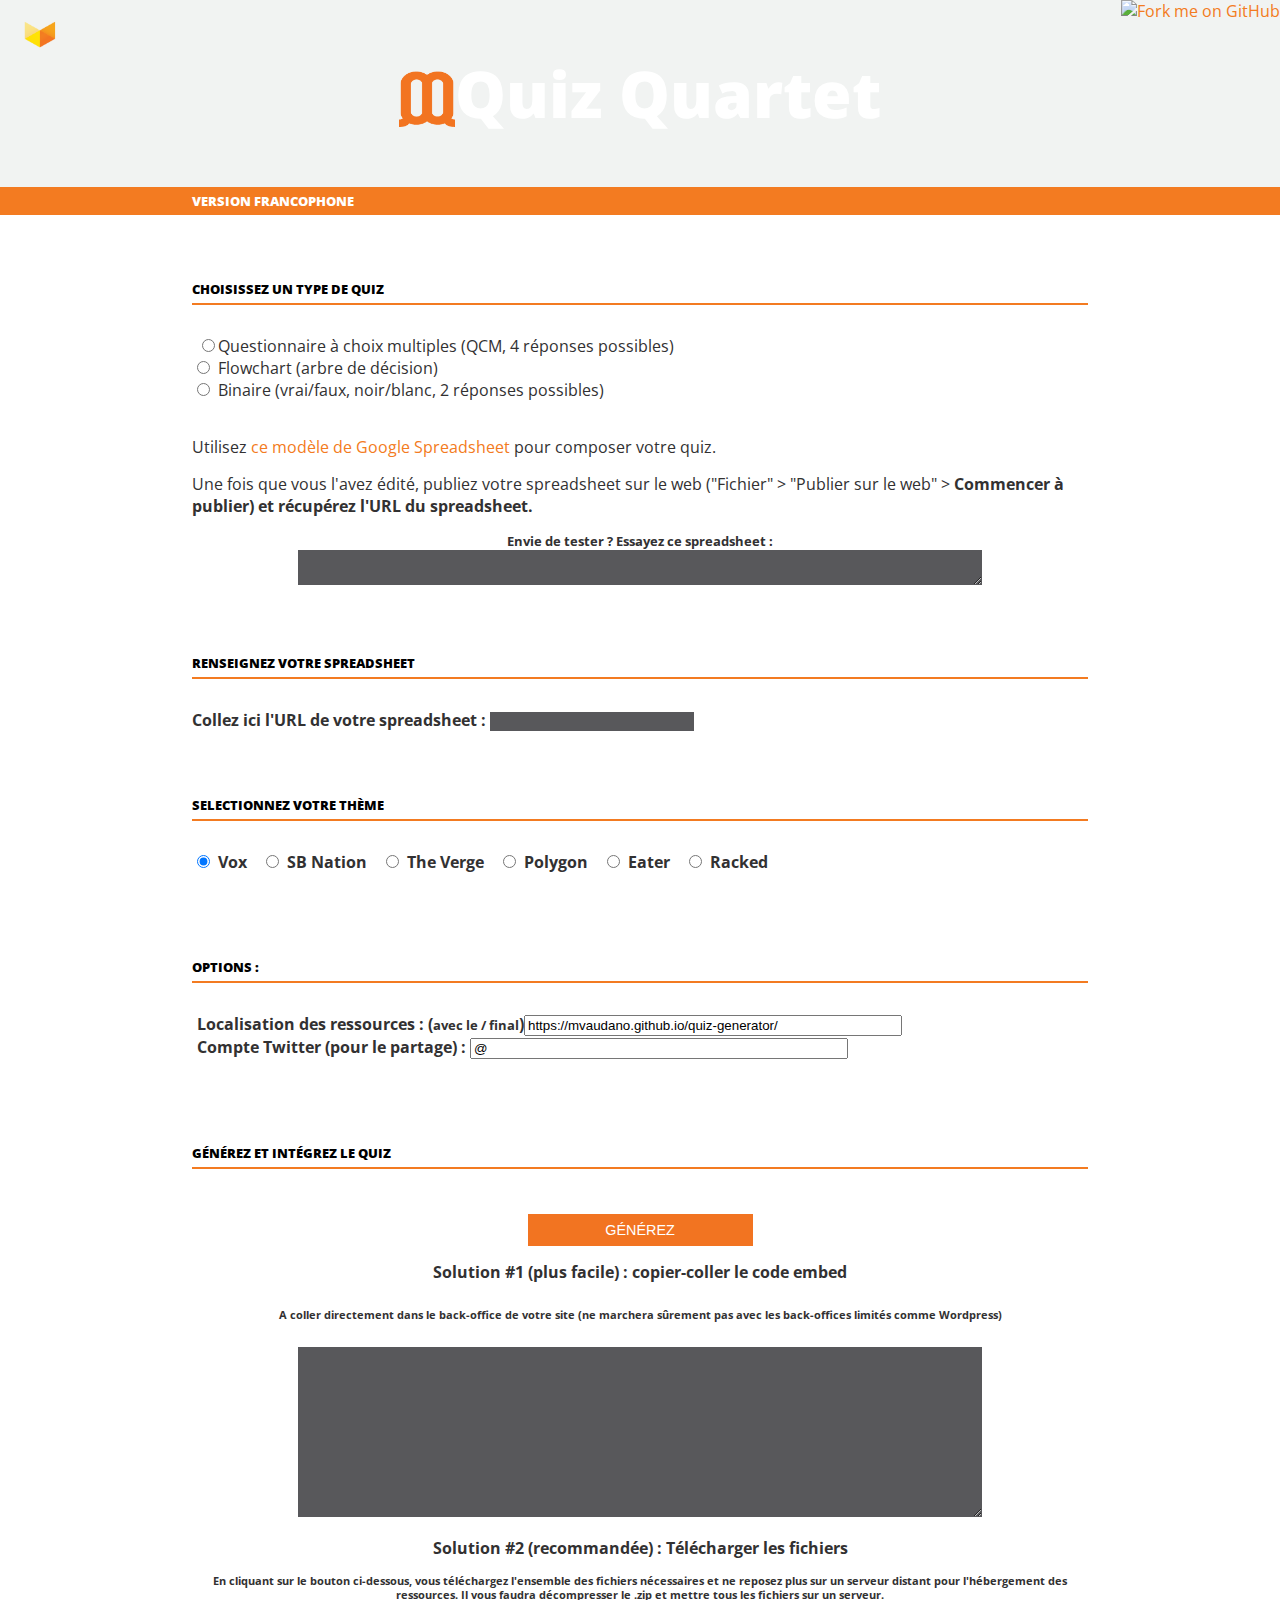
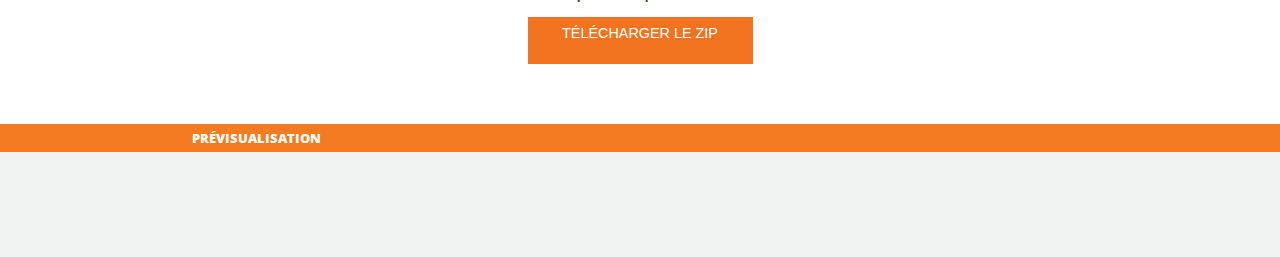
==== index.html @ 49c7d18d "Bugs résolus" ====
<!--  
Based on Vox Media's Quiz Quartet (https://github.com/voxmedia/quiz-generator)

Copyright (c) 2014 Vox Media Inc., KK Rebecca Lai, Nicole Zhu, Adam Baumgartner

BSD license

Redistribution and use in source and binary forms, with or without modification, are permitted provided that the following conditions are met:

Redistributions of source code must retain the above copyright notice, this list of conditions and the following disclaimer.

Redistributions in binary form must reproduce the above copyright notice, this list of conditions and the following disclaimer in the documentation and/or other materials provided with the distribution.

Neither the name of the copyright holder nor the names of its contributors may be used to endorse or promote products derived from this software without specific prior written permission.

THIS SOFTWARE IS PROVIDED BY THE COPYRIGHT HOLDERS AND CONTRIBUTORS "AS IS" AND ANY EXPRESS OR IMPLIED WARRANTIES, INCLUDING, BUT NOT LIMITED TO, THE IMPLIED WARRANTIES OF MERCHANTABILITY AND FITNESS FOR A PARTICULAR PURPOSE ARE DISCLAIMED. IN NO EVENT SHALL THE COPYRIGHT HOLDER OR CONTRIBUTORS BE LIABLE FOR ANY DIRECT, INDIRECT, INCIDENTAL, SPECIAL, EXEMPLARY, OR CONSEQUENTIAL DAMAGES (INCLUDING, BUT NOT LIMITED TO, PROCUREMENT OF SUBSTITUTE GOODS OR SERVICES; LOSS OF USE, DATA, OR PROFITS; OR BUSINESS INTERRUPTION) HOWEVER CAUSED AND ON ANY THEORY OF LIABILITY, WHETHER IN CONTRACT, STRICT LIABILITY, OR TORT (INCLUDING NEGLIGENCE OR OTHERWISE) ARISING IN ANY WAY OUT OF THE USE OF THIS SOFTWARE, EVEN IF ADVISED OF THE POSSIBILITY OF SUCH DAMAGE.
-->


<!-- TODO
Traduction
Sélection sur la page d'accueil du compte twitter pour le partage (variable account) -->

<!doctype html>
<html>
  <head>
    <link href='http://fonts.googleapis.com/css?family=Open+Sans:300italic,400italic,600italic,700italic,800italic,400,300,600,700,800' rel='stylesheet' type='text/css'>
    <meta charset="utf-8">
    
    <!-- Always force latest IE rendering engine or request Chrome Frame -->
    <meta content="IE=edge,chrome=1" http-equiv="X-UA-Compatible">
    <meta name="viewport" content="width=device-width, initial-scale=1">
    
    <!-- Use title if it's in the page YAML frontmatter -->
    <title>Quiz Generator</title>
    
    <link href="stylesheets/quiz-generator.css" rel="stylesheet" type="text/css" />
  </head>
  
  <body id="top" class="index index" style="background-color: #f1f3f2;">
    <a href="https://github.com/voxmedia/quiz-generator"><img style="position: absolute; top: 0; right: 0; border: 0;" src="https://camo.githubusercontent.com/52760788cde945287fbb584134c4cbc2bc36f904/68747470733a2f2f73332e616d617a6f6e6177732e636f6d2f6769746875622f726962626f6e732f666f726b6d655f72696768745f77686974655f6666666666662e706e67" alt="Fork me on GitHub" data-canonical-src="https://s3.amazonaws.com/github/ribbons/forkme_right_white_ffffff.png"></a>
    <div class="vox-logo"><a href="http://www.voxmedia.com/"><img src="images/voxlogo.png" style="width:40px;"></a></div>


<div class="quiz-quartet">
  <h1><img src="images/qq.png">Quiz Quartet</h1>
</div>

<div class="container">
  <h4>Version francophone</h4>

  <h5>Choisissez un type de quiz</h5>
  <form>
    <label><input type="radio" name="quiz-type" value="quiz">Questionnaire à choix multiples (QCM, 4 réponses possibles)</label><br>
    <input type="radio" name="quiz-type" value="flowchart"><label>Flowchart  (arbre de décision)</label><br>
    <input type="radio" name="quiz-type" value="binary"><label>Binaire (vrai/faux, noir/blanc, 2 réponses possibles)</label>
  </form> 
  
   <p>Utilisez <a id="quiz-template" target="_new">ce modèle de Google Spreadsheet</a> pour composer votre quiz.</p>
  <p>Une fois que vous l'avez édité, publiez votre spreadsheet sur le web ("Fichier" > "Publier sur le web" > <b>Commencer à publier) et récupérez l'URL du spreadsheet.</p>
  <center><p style="font-size:0.8em">Envie de tester ? Essayez ce spreadsheet :<br><textarea style="overflow:auto;" rows="1" id="example-spreadsheet"></textarea></p></center>

  <h5> Renseignez votre spreadsheet</h5>
  <p>Collez ici l'URL de votre spreadsheet : <input type="text" id="url"></p>

  <h5> Selectionnez votre thème</h5>
  <form>
    <input type="radio" name="pub" value="vox" checked><label>Vox</label>
    <input type="radio" name="pub" value="sbnation"><label>SB Nation</label>
    <input type="radio" name="pub" value="verge"><label>The Verge</label>
    <input type="radio" name="pub" value="polygon"><label>Polygon</label>
    <input type="radio" name="pub" value="eater"><label>Eater</label>
    <input type="radio" name="pub" value="racked"><label>Racked</label>
  </form>

   <h5>Options :</h5>
     <form>
      <label for="cdn">Localisation des ressources : (<small>avec le / final</small>)<input type="text" id="cdn" value="https://mvaudano.github.io/quiz-generator/" onClick="this.setSelectionRange(0, this.value.length)" style="width: 370px;"></label><br />
     <label for="cdn">Compte Twitter (pour le partage) : <input type="text" id="twitter" value="@" onClick="this.setSelectionRange(0, this.value.length)" style="width: 370px;"></label>

    </form>

  <div class="embed" style="margin-top: 30px; margin-bottom: 60px;">
    <h5>Générez et intégrez le quiz</h5>
    <center><p><button id="build">Générez</button><p>
    <p>Solution #1 (plus facile) : copier-coller le code embed</p>
    <h6>A coller directement dans le back-office de votre site (ne marchera sûrement pas avec les back-offices limités comme Wordpress)</h6>
    <p><textarea type="text" name="embedcode" id="embedcode" style="height: 150px; overflow:auto;"></textarea></p>
    <p>Solution #2 (recommandée) : Télécharger les fichiers</p>
    <h6 style="width: 70%; margin: 0% auto;">En cliquant sur le bouton ci-dessous, vous téléchargez l'ensemble des fichiers nécessaires et ne reposez plus sur un serveur distant pour l'hébergement des ressources. Il vous faudra décompresser le .zip et mettre tous les fichiers sur un serveur.</h6>
    <button id="downloadhtml" disabled="disabled">Télécharger le zip</a></p></center>
  </div>

  <h4>Prévisualisation</h4>

</div>

<div class="quiz-preview">
  <div class="quiz-container"></div>
</div>

<script src="javascripts/jquery.min.js"></script>
<script src="javascripts/tabletop.js"></script>
<script src="javascripts/getdata.js"></script>
<script src="javascripts/jszip.min.js"></script>
<script src="javascripts/FileSaver.min.js"></script>
  </body>
</html>
---- stylesheets/quiz-generator.css ----
/* line 9, /Users/nzhu94/Dev/quiz-generator/source/stylesheets/quiz-generator.css.scss */
body {
  font-family: "Open Sans", Helvetica, sans-serif;
  color: #ffffff;
  color: #323132;
  top: 0;
  left: 0;
  background-image: url(https://farm3.staticflickr.com/2906/14334201187_ec89d42b0a_o.jpg);
  background-repeat: repeat;
  background-attachment: fixed;
  background-position: center bottom;
  background-size: 100%;
  margin: 0px !important;
  margin-right: 0px;
  padding: 0px; }

/* line 26, /Users/nzhu94/Dev/quiz-generator/source/stylesheets/quiz-generator.css.scss */
.vox-logo {
  position: absolute;
  top: 20px;
  left: 20px;
  z-index: 6; }
  /* line 31, /Users/nzhu94/Dev/quiz-generator/source/stylesheets/quiz-generator.css.scss */
  .vox-logo:hover {
    opacity: 0.7; }

/* line 37, /Users/nzhu94/Dev/quiz-generator/source/stylesheets/quiz-generator.css.scss */
.quiz-quartet h1 {
  font-family: "Open Sans", Helvetica, sans-serif;
  font-weight: 800;
  font-size: 4em;
  color: #ffffff;
  text-align: center;
  z-index: 3 !important;
  margin: 0;
  padding: 50px 0px 50px 0px; }
  /* line 46, /Users/nzhu94/Dev/quiz-generator/source/stylesheets/quiz-generator.css.scss */
  .quiz-quartet h1 > img {
    width: 56px;
    margin-bottom: -9px; }

/* line 53, /Users/nzhu94/Dev/quiz-generator/source/stylesheets/quiz-generator.css.scss */
.container {
  position: relative;
  z-index: 10 !important;
  background-color: #ffffff;
  margin: 0px;
  padding: 0px !important; }

/* line 62, /Users/nzhu94/Dev/quiz-generator/source/stylesheets/quiz-generator.css.scss */
h5 {
  font-family: "Open Sans", Helvetica, sans-serif;
  font-weight: 800;
  font-size: 0.8em;
  color: #000000;
  text-align: left;
  text-transform: uppercase;
  display: block;
  width: 70%;
  margin: 0% auto;
  margin-top: 60px;
  margin-bottom: 30px;
  padding: 5px 0% 5px 0%;
  border-bottom: 2px solid #f37b21; }

/* line 79, /Users/nzhu94/Dev/quiz-generator/source/stylesheets/quiz-generator.css.scss */
h4 {
  font-family: "Open Sans", Helvetica, sans-serif;
  font-weight: 800;
  text-transform: uppercase;
  font-size: 0.8em;
  color: #ffffff;
  text-align: left;
  width: 85%;
  display: block;
  background-color: #f37b21;
  padding: 5px 0px 5px 15%;
  border: 0px; }
  /* line 91, /Users/nzhu94/Dev/quiz-generator/source/stylesheets/quiz-generator.css.scss */
  h4:first-child {
    margin: 0px 0px 30px 0px; }
  /* line 94, /Users/nzhu94/Dev/quiz-generator/source/stylesheets/quiz-generator.css.scss */
  h4:last-child {
    margin: 60px 0px 0px 0px; }

/* line 100, /Users/nzhu94/Dev/quiz-generator/source/stylesheets/quiz-generator.css.scss */
p {
  color: #323132;
  display: block;
  width: 70%;
  margin: 0% auto;
  margin-bottom: 15px; }

/* line 109, /Users/nzhu94/Dev/quiz-generator/source/stylesheets/quiz-generator.css.scss */
form {
  color: #323132;
  display: block;
  width: 70%;
  margin: 0% auto;
  margin-bottom: 15px;
  padding-bottom: 20px; }

/* line 119, /Users/nzhu94/Dev/quiz-generator/source/stylesheets/quiz-generator.css.scss */
a {
  text-decoration: none;
  color: #f37b21;
  -o-transition: .1s;
  -ms-transition: .1s;
  -moz-transition: .1s;
  -webkit-transition: .1s;
  transition: .1s; }
  /* line 127, /Users/nzhu94/Dev/quiz-generator/source/stylesheets/quiz-generator.css.scss */
  a:hover {
    color: #404041; }

/* line 133, /Users/nzhu94/Dev/quiz-generator/source/stylesheets/quiz-generator.css.scss */
.template {
  background-color: #F37B21;
  color: #FFFFFF; }

/* line 139, /Users/nzhu94/Dev/quiz-generator/source/stylesheets/quiz-generator.css.scss */
button {
  font-family: Helvetica;
  font-weight: lighter;
  font-size: 0.9em;
  text-decoration: none;
  text-transform: uppercase;
  color: #fff;
  text-align: center;
  width: 225px;
  background-color: #f27421;
  display: inline-block;
  cursor: pointer;
  margin: 0% auto;
  margin-top: 15px;
  padding: 12px 0px;
  padding: 8px 20px;
  border: 0;
  -o-transition: .2s;
  -ms-transition: .2s;
  -moz-transition: .2s;
  -webkit-transition: .2s;
  transition: .2s; }
  /* line 161, /Users/nzhu94/Dev/quiz-generator/source/stylesheets/quiz-generator.css.scss */
  button:hover {
    background-color: #404041; }

/* line 166, /Users/nzhu94/Dev/quiz-generator/source/stylesheets/quiz-generator.css.scss */
label {
  margin: 0 10px 0 5px; }

/* line 171, /Users/nzhu94/Dev/quiz-generator/source/stylesheets/quiz-generator.css.scss */
.quiz-preview {
  background-color: transparent;
  z-index: 6 !important;
  padding: 75px 0px 30px 0px; }

/* line 178, /Users/nzhu94/Dev/quiz-generator/source/stylesheets/quiz-generator.css.scss */
textarea {
  color: #ffffff;
  background-color: #58585b;
  width: 74%;
  padding: 10px;
  border: 0px; }

/* line 187, /Users/nzhu94/Dev/quiz-generator/source/stylesheets/quiz-generator.css.scss */
#url {
  color: #ffffff;
  background-color: #58585b;
  width: 200px;
  padding: 2px;
  border: 0px; }
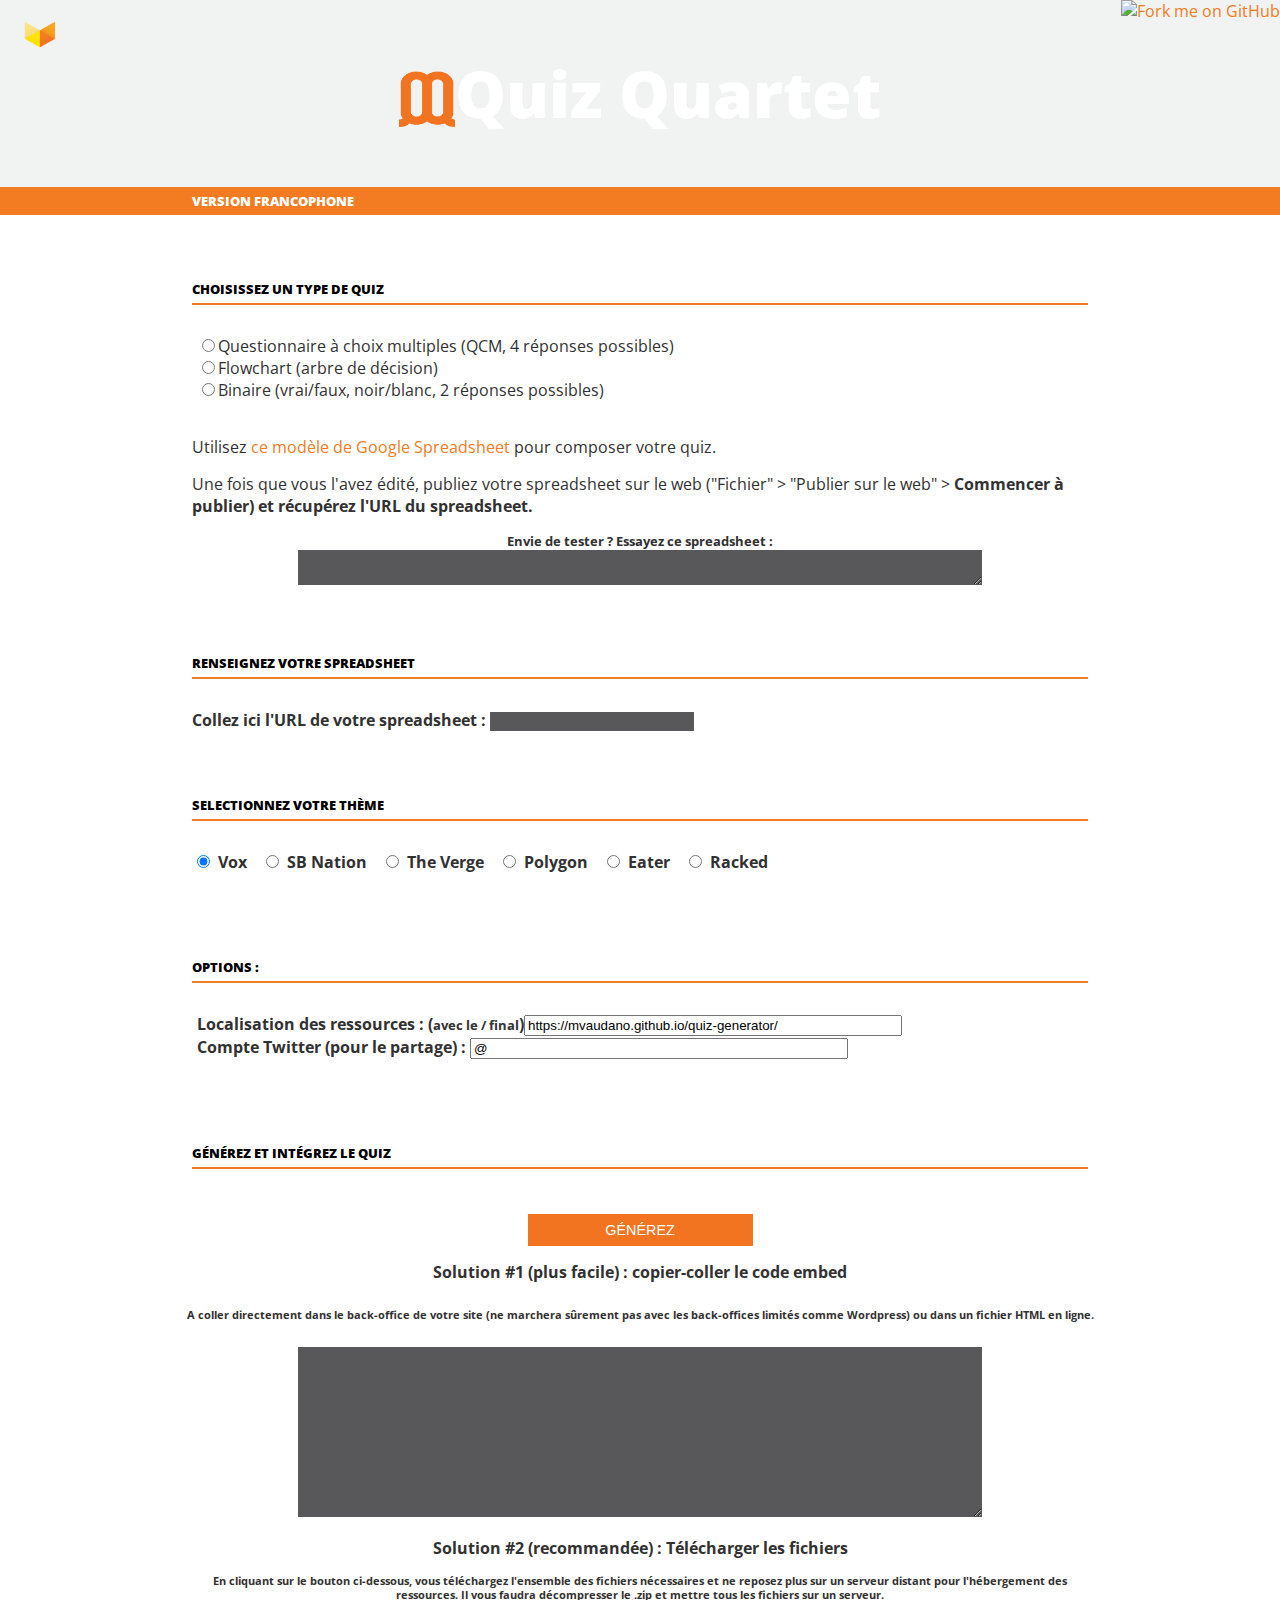
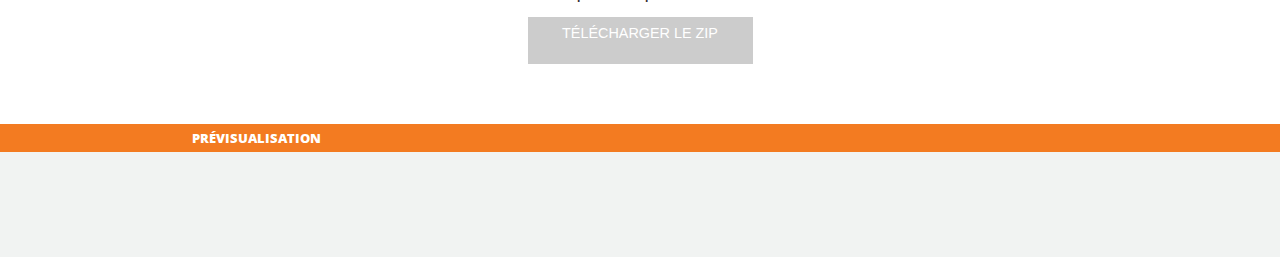
==== commit f70bf08b: "Changements" ====
--- a/index.html
+++ b/index.html
@@ -52,8 +52,8 @@
   <h5>Choisissez un type de quiz</h5>
   <form>
     <label><input type="radio" name="quiz-type" value="quiz">Questionnaire à choix multiples (QCM, 4 réponses possibles)</label><br>
-    <input type="radio" name="quiz-type" value="flowchart"><label>Flowchart  (arbre de décision)</label><br>
-    <input type="radio" name="quiz-type" value="binary"><label>Binaire (vrai/faux, noir/blanc, 2 réponses possibles)</label>
+    <label><input type="radio" name="quiz-type" value="flowchart">Flowchart  (arbre de décision)</label><br>
+    <label><input type="radio" name="quiz-type" value="binary">Binaire (vrai/faux, noir/blanc, 2 réponses possibles)</label>
   </form> 
   
    <p>Utilisez <a id="quiz-template" target="_new">ce modèle de Google Spreadsheet</a> pour composer votre quiz.</p>
@@ -84,7 +84,7 @@
     <h5>Générez et intégrez le quiz</h5>
     <center><p><button id="build">Générez</button><p>
     <p>Solution #1 (plus facile) : copier-coller le code embed</p>
-    <h6>A coller directement dans le back-office de votre site (ne marchera sûrement pas avec les back-offices limités comme Wordpress)</h6>
+    <h6>A coller directement dans le back-office de votre site (ne marchera sûrement pas avec les back-offices limités comme Wordpress) ou dans un fichier HTML en ligne.</h6>
     <p><textarea type="text" name="embedcode" id="embedcode" style="height: 150px; overflow:auto;"></textarea></p>
     <p>Solution #2 (recommandée) : Télécharger les fichiers</p>
     <h6 style="width: 70%; margin: 0% auto;">En cliquant sur le bouton ci-dessous, vous téléchargez l'ensemble des fichiers nécessaires et ne reposez plus sur un serveur distant pour l'hébergement des ressources. Il vous faudra décompresser le .zip et mettre tous les fichiers sur un serveur.</h6>
--- a/stylesheets/quiz-generator.css
+++ b/stylesheets/quiz-generator.css
@@ -142,8 +142,11 @@
   -webkit-transition: .2s;
   transition: .2s; }
   /* line 161, /Users/nzhu94/Dev/quiz-generator/source/stylesheets/quiz-generator.css.scss */
-  button:hover {
+  button:not(:disabled):hover {
     background-color: #404041; }
+  button:disabled {
+    background-color: #ccc;
+}
 
 /* line 166, /Users/nzhu94/Dev/quiz-generator/source/stylesheets/quiz-generator.css.scss */
 label {
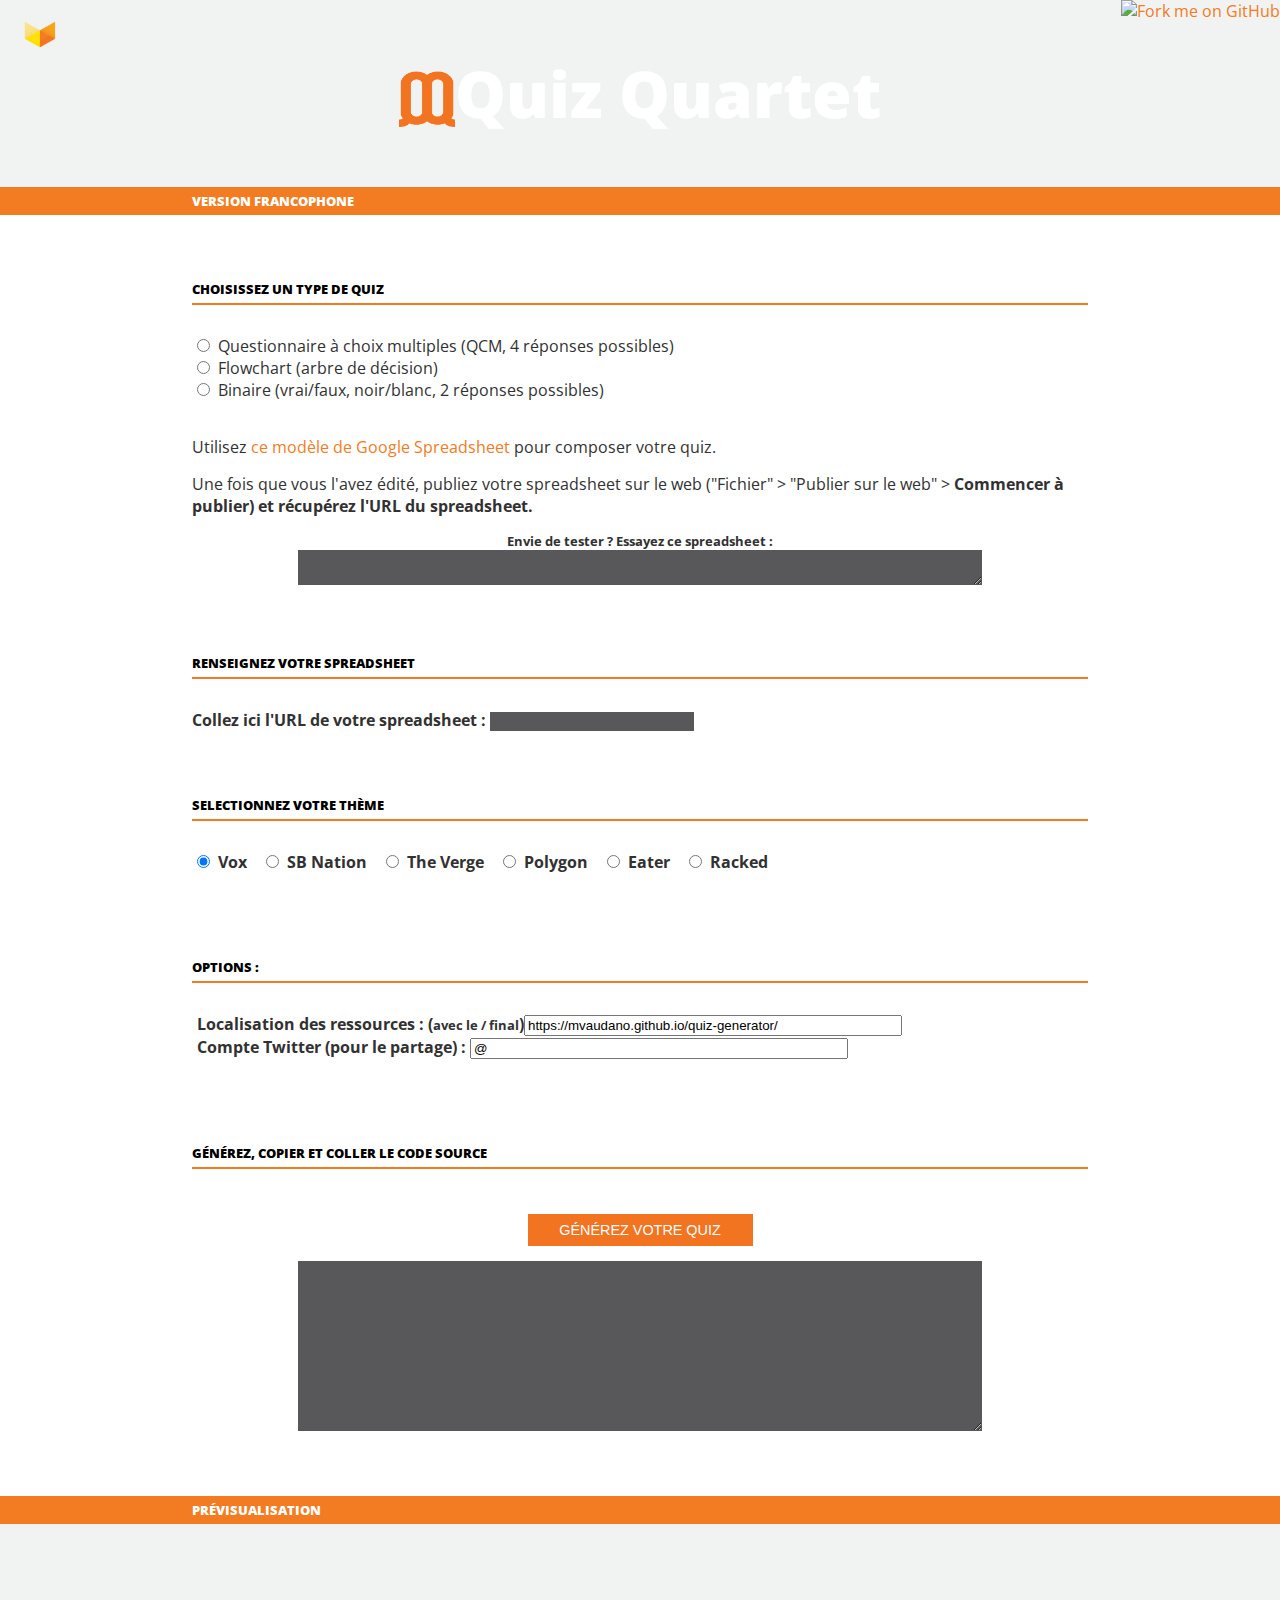
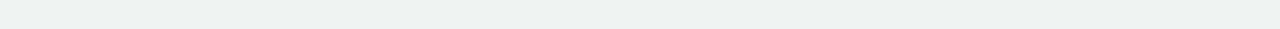
==== commit 62e86887: "a" ====
--- a/index.html
+++ b/index.html
@@ -18,8 +18,9 @@
 
 
 <!-- TODO
-Traduction
-Sélection sur la page d'accueil du compte twitter pour le partage (variable account) -->
+ZIP
+Custom CSS
+-->
 
 <!doctype html>
 <html>
@@ -51,9 +52,9 @@
 
   <h5>Choisissez un type de quiz</h5>
   <form>
-    <label><input type="radio" name="quiz-type" value="quiz">Questionnaire à choix multiples (QCM, 4 réponses possibles)</label><br>
-    <label><input type="radio" name="quiz-type" value="flowchart">Flowchart  (arbre de décision)</label><br>
-    <label><input type="radio" name="quiz-type" value="binary">Binaire (vrai/faux, noir/blanc, 2 réponses possibles)</label>
+    <input type="radio" name="quiz-type" value="quiz"><label>Questionnaire à choix multiples (QCM, 4 réponses possibles)</label><br>
+    <input type="radio" name="quiz-type" value="flowchart"><label>Flowchart  (arbre de décision)</label><br>
+    <input type="radio" name="quiz-type" value="binary"><label>Binaire (vrai/faux, noir/blanc, 2 réponses possibles)</label>
   </form> 
   
    <p>Utilisez <a id="quiz-template" target="_new">ce modèle de Google Spreadsheet</a> pour composer votre quiz.</p>
@@ -81,14 +82,9 @@
     </form>
 
   <div class="embed" style="margin-top: 30px; margin-bottom: 60px;">
-    <h5>Générez et intégrez le quiz</h5>
-    <center><p><button id="build">Générez</button><p>
-    <p>Solution #1 (plus facile) : copier-coller le code embed</p>
-    <h6>A coller directement dans le back-office de votre site (ne marchera sûrement pas avec les back-offices limités comme Wordpress) ou dans un fichier HTML en ligne.</h6>
-    <p><textarea type="text" name="embedcode" id="embedcode" style="height: 150px; overflow:auto;"></textarea></p>
-    <p>Solution #2 (recommandée) : Télécharger les fichiers</p>
-    <h6 style="width: 70%; margin: 0% auto;">En cliquant sur le bouton ci-dessous, vous téléchargez l'ensemble des fichiers nécessaires et ne reposez plus sur un serveur distant pour l'hébergement des ressources. Il vous faudra décompresser le .zip et mettre tous les fichiers sur un serveur.</h6>
-    <button id="downloadhtml" disabled="disabled">Télécharger le zip</a></p></center>
+    <h5>Générez, copier et coller le code source</h5>
+    <center><p><button id="build">Générez votre quiz</button><p>
+    <p><textarea type="text" name="embedcode" id="embedcode" style="height: 150px; overflow:auto;"></textarea></center></p>
   </div>
 
   <h4>Prévisualisation</h4>
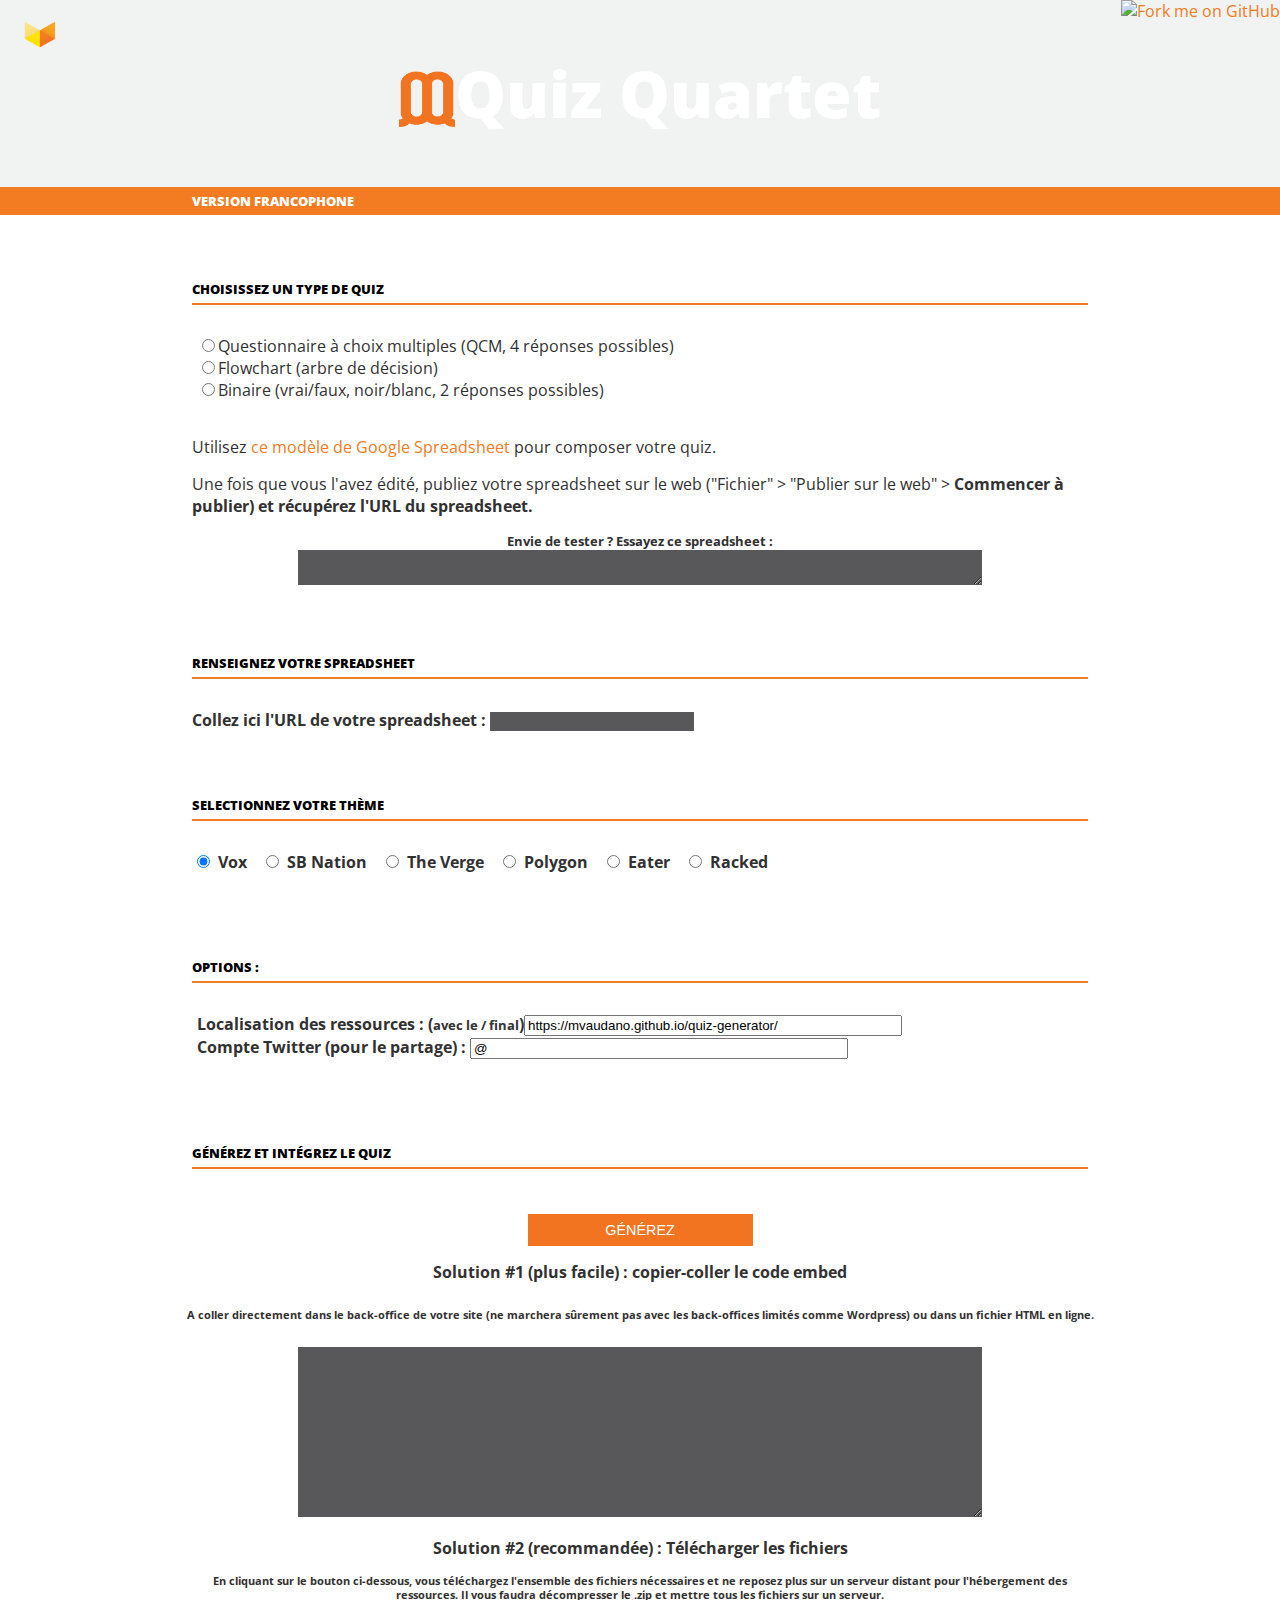
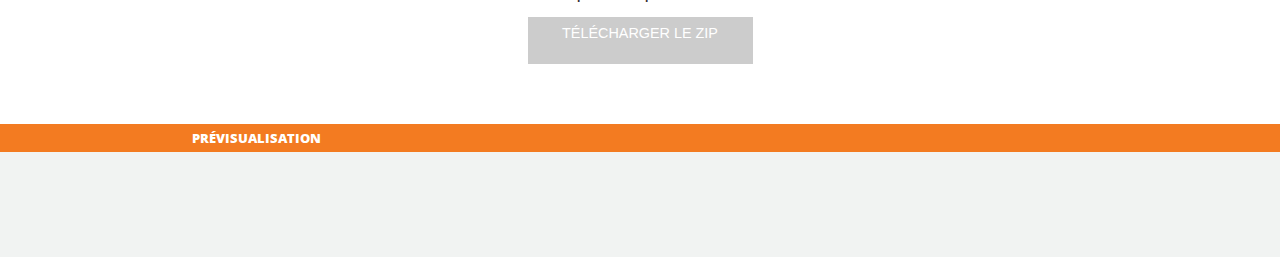
==== commit 033e432a: "Merge branch 'gh-pages'" ====
--- a/index.html
+++ b/index.html
@@ -52,9 +52,9 @@
 
   <h5>Choisissez un type de quiz</h5>
   <form>
-    <input type="radio" name="quiz-type" value="quiz"><label>Questionnaire à choix multiples (QCM, 4 réponses possibles)</label><br>
-    <input type="radio" name="quiz-type" value="flowchart"><label>Flowchart  (arbre de décision)</label><br>
-    <input type="radio" name="quiz-type" value="binary"><label>Binaire (vrai/faux, noir/blanc, 2 réponses possibles)</label>
+    <label><input type="radio" name="quiz-type" value="quiz">Questionnaire à choix multiples (QCM, 4 réponses possibles)</label><br>
+    <label><input type="radio" name="quiz-type" value="flowchart">Flowchart  (arbre de décision)</label><br>
+    <label><input type="radio" name="quiz-type" value="binary">Binaire (vrai/faux, noir/blanc, 2 réponses possibles)</label>
   </form> 
   
    <p>Utilisez <a id="quiz-template" target="_new">ce modèle de Google Spreadsheet</a> pour composer votre quiz.</p>
@@ -82,9 +82,14 @@
     </form>
 
   <div class="embed" style="margin-top: 30px; margin-bottom: 60px;">
-    <h5>Générez, copier et coller le code source</h5>
-    <center><p><button id="build">Générez votre quiz</button><p>
-    <p><textarea type="text" name="embedcode" id="embedcode" style="height: 150px; overflow:auto;"></textarea></center></p>
+    <h5>Générez et intégrez le quiz</h5>
+    <center><p><button id="build">Générez</button><p>
+    <p>Solution #1 (plus facile) : copier-coller le code embed</p>
+    <h6>A coller directement dans le back-office de votre site (ne marchera sûrement pas avec les back-offices limités comme Wordpress) ou dans un fichier HTML en ligne.</h6>
+    <p><textarea type="text" name="embedcode" id="embedcode" style="height: 150px; overflow:auto;"></textarea></p>
+    <p>Solution #2 (recommandée) : Télécharger les fichiers</p>
+    <h6 style="width: 70%; margin: 0% auto;">En cliquant sur le bouton ci-dessous, vous téléchargez l'ensemble des fichiers nécessaires et ne reposez plus sur un serveur distant pour l'hébergement des ressources. Il vous faudra décompresser le .zip et mettre tous les fichiers sur un serveur.</h6>
+    <button id="downloadhtml" disabled="disabled">Télécharger le zip</a></p></center>
   </div>
 
   <h4>Prévisualisation</h4>
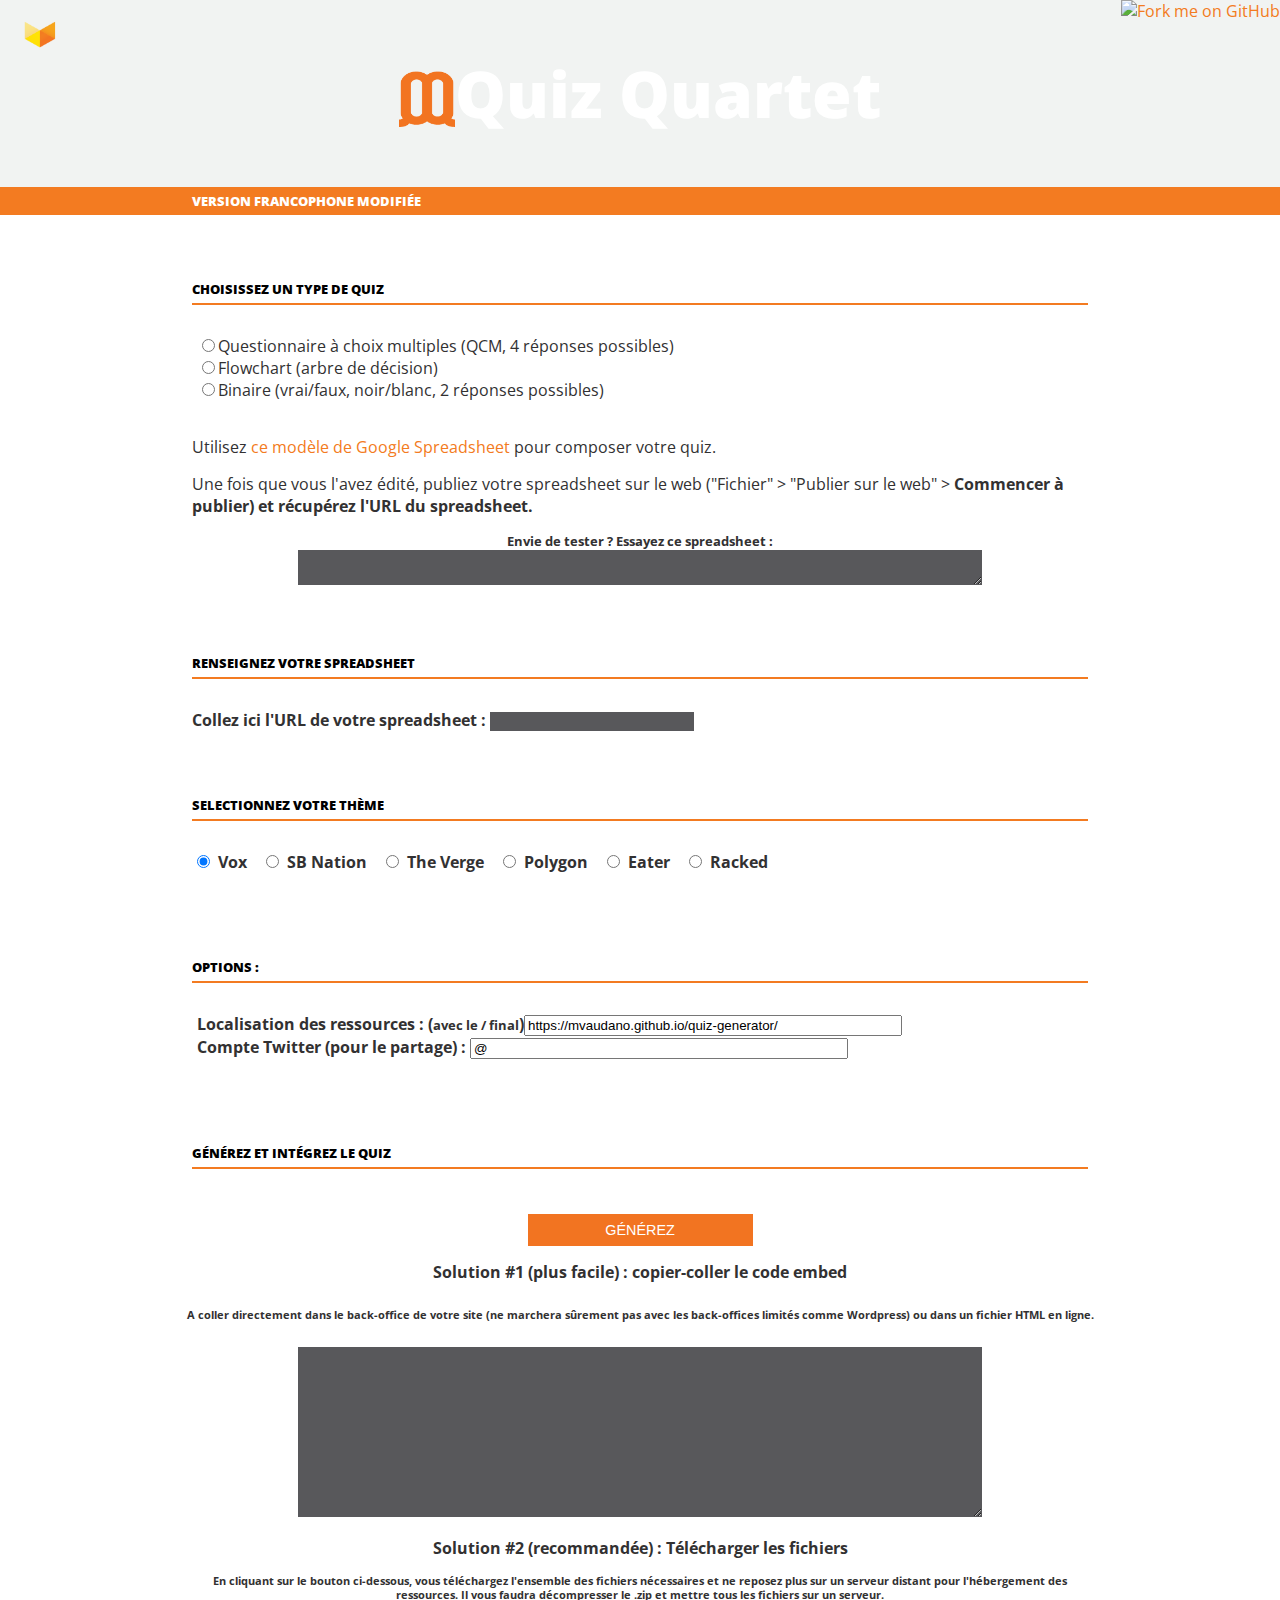
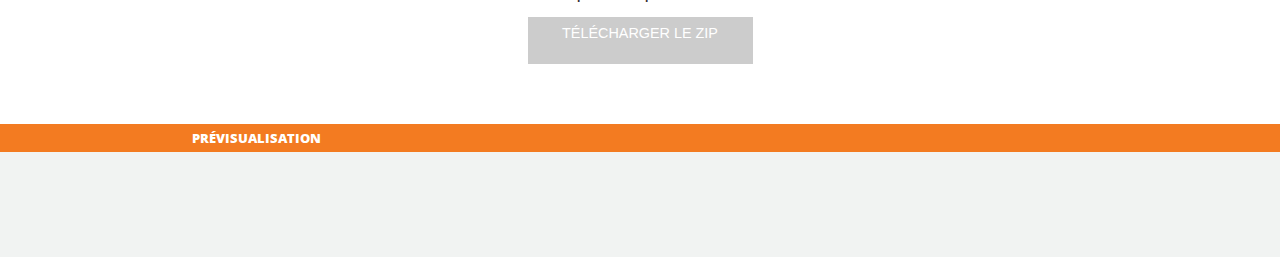
==== commit 97cd1975: "Fork url" ====
--- a/index.html
+++ b/index.html
@@ -18,8 +18,8 @@
 
 
 <!-- TODO
-ZIP
-Custom CSS
+CSS personnalisée
+Traduction des templates Google spreadsheet
 -->
 
 <!doctype html>
@@ -39,7 +39,7 @@
   </head>
   
   <body id="top" class="index index" style="background-color: #f1f3f2;">
-    <a href="https://github.com/voxmedia/quiz-generator"><img style="position: absolute; top: 0; right: 0; border: 0;" src="https://camo.githubusercontent.com/52760788cde945287fbb584134c4cbc2bc36f904/68747470733a2f2f73332e616d617a6f6e6177732e636f6d2f6769746875622f726962626f6e732f666f726b6d655f72696768745f77686974655f6666666666662e706e67" alt="Fork me on GitHub" data-canonical-src="https://s3.amazonaws.com/github/ribbons/forkme_right_white_ffffff.png"></a>
+    <a href="https://github.com/mvaudano/quiz-generator"><img style="position: absolute; top: 0; right: 0; border: 0;" src="https://camo.githubusercontent.com/52760788cde945287fbb584134c4cbc2bc36f904/68747470733a2f2f73332e616d617a6f6e6177732e636f6d2f6769746875622f726962626f6e732f666f726b6d655f72696768745f77686974655f6666666666662e706e67" alt="Fork me on GitHub" data-canonical-src="https://s3.amazonaws.com/github/ribbons/forkme_right_white_ffffff.png"></a>
     <div class="vox-logo"><a href="http://www.voxmedia.com/"><img src="images/voxlogo.png" style="width:40px;"></a></div>
 
 
@@ -48,7 +48,7 @@
 </div>
 
 <div class="container">
-  <h4>Version francophone</h4>
+  <h4>Version francophone modifiée</h4>
 
   <h5>Choisissez un type de quiz</h5>
   <form>
